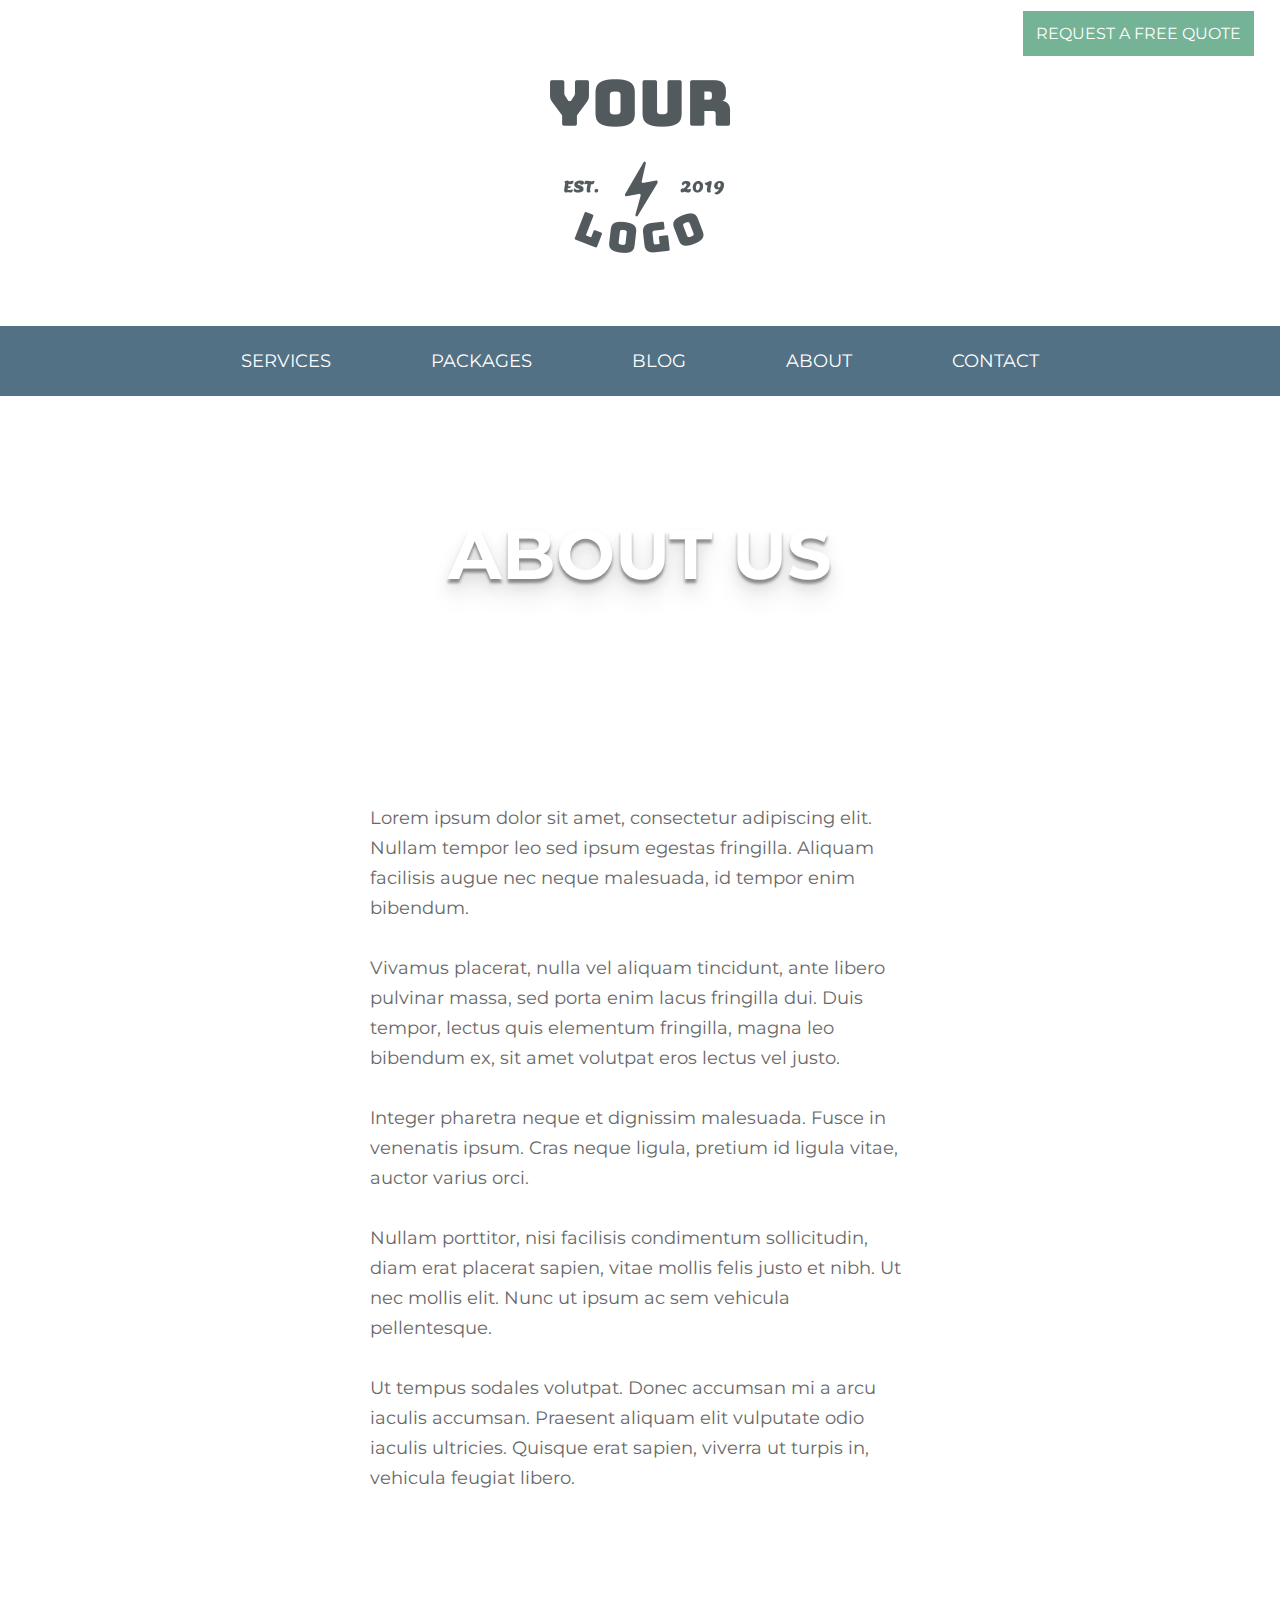
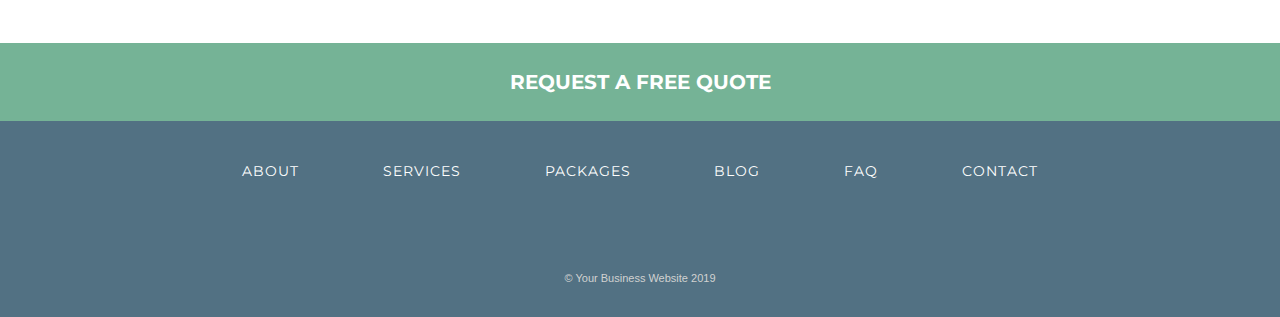
==== about.html @ 86dc335e "Added about.html" ====
<!DOCTYPE html>
<html lang="en">
  <head>
    <meta charset="utf-8" />
    <meta content="IE=edge" http-equiv="X-UA-Compatible" />
    <meta content="width=device-width, initial-scale=1" name="viewport" />

    <!-- Meta Description -->
    <meta content="" name="description" />

    <title>About Your Business</title>

    <!-- CSS Stylesheets -->
    <link href="css/bootstrap.min.css" rel="stylesheet" />
    <link href="css/style.css" rel="stylesheet" type="text/css" />
    <link href="css/navbar.css" rel="stylesheet" type="text/css" />

    <!--Font Styles -->
    <link
      href="https://fonts.googleapis.com/css?family=Montserrat"
      rel="stylesheet"
      type="text/css"
    />
  </head>

  <body>
    <div class="consultation">
      <br />
      <a href="mailto:info@mtandev.com"
        ><span class="gold">REQUEST A FREE QUOTE</span></a
      >
    </div>

    <div class="container-fluid" id="banner" align="center">
      <a href="#">
        <img alt="accounting-logo" class="logo" src="images/logo.png"
      /></a>
    </div>
    <!--end banner-->

    <nav
      class="navbar navbar-default navbar-static-top"
      id="topnavbar"
      role="navigation"
    >
      <div class="navbar-header">
        <button
          class="navbar-toggle"
          data-target=".navbar-collapse"
          data-toggle="collapse"
          type="button"
        >
          <span class="sr-only">Toggle navigation</span>

          <span class="icon-bar"></span>
          <span class="icon-bar"></span>
          <span class="icon-bar"></span>
        </button>
      </div>
      <!--end navbar-header-->

      <div class="collapse navbar-collapse" align="center">
        <ul class="nav navbar-nav">
          <li>
            <a href="#">SERVICES</a>
          </li>

          <li>
            <a href="#">PACKAGES</a>
          </li>

          <li><a href="#">BLOG</a></li>

          <li><a href="about.html">ABOUT</a></li>

          <li><a href="#">CONTACT</a></li>
        </ul>
      </div>
    </nav>
    <!--end navbar-->

    <div class="about-banner">
      <h2 align="center">ABOUT US</h2>
    </div>
    <!--end about-banner-->

    <div class="about-description center-block">
      <div class="container">
        <div class="row">
          <div class="col-md-6 col-md-offset-3 col-sm-8 col-sm-offset-2">
            <p>
              Lorem ipsum dolor sit amet, consectetur adipiscing elit. Nullam
              tempor leo sed ipsum egestas fringilla. Aliquam facilisis augue
              nec neque malesuada, id tempor enim bibendum.
            </p>
            <br />

            <p>
              Vivamus placerat, nulla vel aliquam tincidunt, ante libero
              pulvinar massa, sed porta enim lacus fringilla dui. Duis tempor,
              lectus quis elementum fringilla, magna leo bibendum ex, sit amet
              volutpat eros lectus vel justo.
            </p>
            <br />

            <p>
              Integer pharetra neque et dignissim malesuada. Fusce in venenatis
              ipsum. Cras neque ligula, pretium id ligula vitae, auctor varius
              orci.
            </p>
            <br />

            <p>
              Nullam porttitor, nisi facilisis condimentum sollicitudin, diam
              erat placerat sapien, vitae mollis felis justo et nibh. Ut nec
              mollis elit. Nunc ut ipsum ac sem vehicula pellentesque.
            </p>
            <br />

            <p>
              Ut tempus sodales volutpat. Donec accumsan mi a arcu iaculis
              accumsan. Praesent aliquam elit vulputate odio iaculis ultricies.
              Quisque erat sapien, viverra ut turpis in, vehicula feugiat
              libero.
            </p>
            <br /><br /><br />
          </div>
          <!--end col-md-6-->
        </div>
        <!--end row-->
      </div>
      <!--end container-->
    </div>
    <!--about-description-->

    <div class="consultation-strip" align="center">
      <p>
        <a href="mailto:info@mtandev.com">REQUEST A FREE QUOTE</a>
      </p>
    </div>
    <!--end consultation-strip-->

    <footer>
      <div id="footer" align="center">
        <a href="about.html">ABOUT</a>

        <a href="#">SERVICES</a>

        <a href="#">PACKAGES</a>

        <a href="#">BLOG</a>

        <a href="#">FAQ</a>

        <a href="#">CONTACT</a>
      </div>
      <!--end of footer-->

      <div id="footer" align="center">
        <p align="center" class="text-muted copyright">
          &copy; Your Business Website 2019
        </p>
      </div>
    </footer>
    <!--end Footer-->

    <!-- jQuery (necessary for Bootstrap's JavaScript plugins) -->
    <script src="https://ajax.googleapis.com/ajax/libs/jquery/1.12.4/jquery.min.js"></script>
    <!-- Include all compiled plugins (below), or include individual files as needed -->

    <!--FIXED NAVBAR SCRIPT-->
    <script src="js/bootstrap.min.js"></script>

    <script>
      $("#topnavbar").affix({
        offset: {
          top: $("#banner").height()
        }
      });
    </script>
  </body>
</html>
---- css/style.css ----
.top-background {
  background-image: url(../images/accounting-banner-img.jpg);
  height: 450px;
  background-repeat: no-repeat;
  background-size: cover;
  background-position: center center;
  background-size: 100% 100%;
  margin-top: -20px;
}

.accounting-intro {
  padding-top: 50px;
  padding-bottom: 50px;
}

.accounting-intro h1 {
  color: #537184;
  font-size: 35px;
  font-family: "Montserrat", sans-serif;
  font-weight: bold;
}

.intro {
  padding-top: 30px;
  font-family: "Montserrat", sans-serif;
  font-size: 18px;
  letter-spacing: 1px;
  color: #5a646b;
}

#tax-expert {
  background-color: #f6f4f6;
  margin-top: 50px;
}

#tax-expert p {
  font-family: "Montserrat", sans-serif;
  font-size: 28px;
  font-weight: bold;
  color: #537184;
  padding-top: 120px;
  padding-bottom: 130px;
  letter-spacing: 1px;
  line-height: 45px;
}

.consultations {
  background-color: #75b396;
}

.consultations p {
  font-family: "Montserrat", sans-serif;
  font-size: 22px;
  padding-top: 20px;
  padding-bottom: 20px;
  color: #ffffff;
}

.free-call {
  background-color: #92a6b6;
  margin-top: -20px;
}

.free-call h5 {
  font-family: "Montserrat", sans-serif;
  font-size: 45px;
  font-weight: bold;
  padding-top: 40px;
  color: #ffffff;
  letter-spacing: 1px;
}

.free-call p {
  padding-bottom: 50px;
  font-size: 17px;
  color: #ffffff;
  letter-spacing: 1px;
  font-family: "Montserrat", sans-serif;
  font-weight: bold;
}

.free-call a {
  font-family: "Montserrat", sans-serif;
  border-radius: 0px !important;
  border: 3px solid #ffffff;
  padding: 8px 15px 8px 15px;
  color: #ffffff;
}

.free-call a:hover {
  text-decoration: none;
  color: #ffffff !important;
  border: 3px solid #75b396;
  background-color: #75b396;
}

.accounting-services {
  padding-bottom: 90px;
}

.accounting-services a {
  color: #537184 !important;
}

.accounting-services h4 {
  color: #537184;
  font-size: 50px;
  font-weight: bold;
  font-family: "Montserrat", sans-serif;
  text-align: center;
  padding-top: 90px;
  padding-bottom: 50px;
}

.accounting-services h2 {
  color: #575557;
  font-size: 24px;
  font-weight: bold;
  font-family: "Montserrat", sans-serif;
  padding-bottom: 80px;
}

.accounting-services p {
  color: #575557;
  font-size: 18px !important;
  font-family: "Montserrat", sans-serif;
}

.accounting-services li {
  color: #575557;
  font-size: 18px !important;
  font-family: "Montserrat", sans-serif;
}

.accounting-services ul {
  margin-top: 20px;
}

.testimonials h4 {
  font-size: 40px;
  font-weight: bold;
  font-family: "Montserrat", sans-serif;
  text-align: center;
  padding-bottom: 30px;
  color: #fff;
  padding-top: 50px;
}

.testimonials p {
  font-family: "Montserrat", sans-serif;
  font-size: 18px;
}

.testimonials {
  background-color: #92a6b6;
  height: auto;
  background-repeat: no-repeat;
  background-size: cover;
}

.clients {
  padding-top: 60px;
  padding-bottom: 80px;
}

.clients img {
  padding-top: 10px;
  padding-bottom: 10px;
  max-width: 100%;
}

.clients h4 {
  font-size: 50px;
  font-weight: bold;
  font-family: "Montserrat", sans-serif;
  text-align: center;
  padding-bottom: 20px;
  color: #537184;
}

.reviewer {
  font-family: "Montserrat", sans-serif;
  font-size: 14px !important;
  color: #565656 !important;
  font-weight: bold;
  padding-bottom: 80px;
}

.read-more {
  color: #537184;
  font-size: 15px !important;
}

hr {
  display: block;
  border: 0;
  height: 2px;
  background-image: linear-gradient(
    to right,
    rgba(0, 0, 0, 0),
    rgba(0, 0, 0, 0.1),
    rgba(0, 0, 0, 0)
  );
}

/*----ABOUT PAGE STYLES----*/

.about-banner {
  background-image: url(../images/about-accounting-services-banner.jpg);
  background-repeat: no-repeat;
  background-size: cover;
  background-position: center center;
  background-size: 100% 100%;
  margin-top: -20px;
  height: auto;
  background-attachment: fixed;
}

.about-banner h2 {
  font-size: 70px;
  font-family: "Montserrat", sans-serif;
  color: #ffffff;
  padding-top: 120px;
  padding-bottom: 120px;
  font-weight: bold;
  text-shadow: 0px 4px 3px rgba(0, 0, 0, 0.4), 0px 8px 13px rgba(0, 0, 0, 0.1),
    0px 18px 23px rgba(0, 0, 0, 0.1);
}

.about-description {
  font-size: 18px;
  font-family: "Montserrat", sans-serif;
  color: #686868;
  line-height: 30px;
  padding-top: 80px;
  padding-bottom: 60px;
}

/*----RESOURCES PAGE STYLES----*/

.resources p {
  font-family: "Montserrat", sans-serif;
  font-size: 17px;
  color: #606060;
}

.resources {
  padding-bottom: 100px;
}

.resources h2 {
  padding-top: 30px;
  font-family: "Montserrat", sans-serif;
  font-size: 50px;
  color: #515151;
  font-weight: bold;
}

.resources h3 {
  font-family: "Montserrat", sans-serif;
  font-size: 30px;
  color: #515151;
  font-weight: bold;
}

/*----TERMS & CONDITIONS/ PRIVACY POLICY PAGE STYLES----*/

.terms {
  padding-bottom: 80px;
}

.terms p {
  font-family: "Montserrat", sans-serif;
  font-size: 17px;
  color: #606060;
}

.terms h2 {
  padding-top: 30px;
  font-family: "Montserrat", sans-serif;
  font-size: 30px;
  color: #515151;
  font-weight: bold;
  padding-bottom: 30px;
  text-decoration: underline;
}

.terms h3 {
  padding-top: 20px;
  font-family: "Montserrat", sans-serif;
  font-size: 25px;
  color: #515151;
  font-weight: bold;
}

.calendar {
  padding-bottom: 80px;
}

/* Smartphones (portrait and landscape) ----------- */

@media only screen and (max-width: 480px) {
  .top-background {
    height: 250px;
  }

  .about-banner {
    background-image: url(../images/about-accounting-services-mobile-banner.jpg);
    background-repeat: no-repeat;
    background-size: cover;
    background-position: center center;
    background-size: 100% 100%;
    margin-top: -20px;
    height: auto;
  }

  .about-banner h2 {
    padding-top: 80px;
    padding-bottom: 80px;
    font-size: 60px;
  }

  .free-call p {
    font-size: 13px;
  }

  .free-call a {
    padding: 8px 5px 8px 5px;
  }

  .testimonials h4 {
    font-size: 35px;
  }

  .resources p {
    font-size: 12px;
  }
}

@media only screen and (min-width: 480px) and (max-width: 1024px) {
  .top-background {
    height: 350px;
  }

  .about-banner {
    background-image: url(../images/about-accounting-services-tab-banner.jpg);
  }

  .about-banner h2 {
    padding-top: 100px;
    padding-bottom: 100px;
  }

  .clients img {
    padding-top: 50px;
    width: 60%;
  }
}
---- css/navbar.css ----
.row {
  margin: 0 !important;
  padding: 0 !important;
}

p {
  padding: 0;
  margin: 0;
}

/*----TOP BANNER STYLING----*/

.consultation {
  text-align: right;
  padding-right: 2%;
  color: #ffffff;
  font-family: "Montserrat", sans-serif;
  font-size: 16px;
}

.consultation a {
  color: #ffffff !important;
}

.gold {
  background-color: #75b396;
  padding: 8px;
  border: 5px solid #75b396;
}

.gold:hover {
  text-decoration: none;
  border: 5px solid #75b396;
  background-color: #ffffff;
  color: #75b396;
}

.logo {
  max-width: 100%;
  padding-top: 20px;
  padding-bottom: 60px;
}

/*----NAVBAR STYLING----*/

.navbar {
  background-color: #537184 !important;
  border-bottom: none;
  width: 100%;
  height: auto;
}

.icon-bar {
  background-color: #ffffff !important;
}

.navbar-toggle:hover,
.navbar-toggle:focus,
.navbar-toggle:active,
.navbar-toggle.active,
.open > .dropdown-toggle .navbar-toggle {
  background-color: #537184 !important;
}

.navbar-toggle:active:focus {
  background-color: #537184 !important;
}

#topnavbar.affix {
  position: fixed;
  top: 0;
  width: 100%;
}

.nav li {
  padding-right: 35px;
  padding-left: 35px;
  font-family: "Montserrat", sans-serif;
  font-size: 18px;
  color: #ffffff;
  background-color: #537184;
  border: none;
  padding-top: 10px;
  padding-bottom: 10px;
}

.navbar .navbar-nav {
  display: inline-block;
  float: none;
  vertical-align: top;
}

.navbar .navbar-collapse {
  text-align: center;
}

.nav a {
  color: #ffffff !important;
}

.nav a:hover {
  background-color: #92a6b6 !important;
}

/*----CONSULTATION-STRIP STYLING----*/

.consultation-strip {
  background-color: #75b396;
}

.consultation-strip p {
  font-family: "Montserrat", sans-serif;
  font-size: 20px;
  font-weight: bold;
  padding-top: 25px;
  padding-bottom: 25px;
}

.consultation-strip a {
  color: #ffffff !important;
  padding-top: 20px;
  padding-bottom: 20px;
}

.consultation-strip a:hover {
  text-decoration: none;
  color: #23313d !important;
  border: 2px solid #23313d;
  padding: 10px;
}

/*----FOOTER SECTION STYLING----*/

footer {
  padding-bottom: 0 !important;
  background-color: #527183;
}

#footer {
  padding-top: 40px;
  padding-bottom: 30px;
}

#footer a {
  color: #ffffff;
  font-family: "Montserrat", sans-serif;
  font-size: 14px;
  letter-spacing: 1px;
  padding-right: 40px;
  padding-left: 40px;
}

#footer a:hover {
  color: #75b396;
  text-decoration: none !important;
}

.footerlinks {
  padding-bottom: 40px;
}

.footerlinks a {
  color: #c8cfd1;
  font-family: "Montserrat", sans-serif;
  font-size: 12px;
  padding-left: 30px;
  padding-right: 30px;
}

.address {
  padding-bottom: 30px;
  text-align: center;
  font-family: "Montserrat", sans-serif;
  font-size: 14px;
  color: #ffffff;
  letter-spacing: 1px;
}

.copyright {
  color: #d1d1d1 !important;
  padding-top: 20px;
  font-size: 11px;
}

/* Smartphones (portrait and landscape) ----------- */

@media only screen and (max-width: 600px) {
  .consultation {
    font-size: 14px;
    padding-top: 20px;
  }
  .gold:hover {
    border: 3px solid #cb9c79;
  }
  .nav li {
    padding-right: 0px;
    padding-left: 0px;
  }
  #footer a {
    padding-right: 5px !important;
    padding-left: 5px !important;
    line-height: 22px;
  }
  #footer {
    padding-right: 15px !important;
    padding-left: 15px !important;
  }
}

@media only screen and (min-width: 600px) and (max-width: 1024px) {
  #footer a {
    padding-right: 25px !important;
    padding-left: 25px !important;
    line-height: 30px;
  }

  #footer {
    padding-right: 15px !important;
    padding-left: 15px !important;
  }
}

/* iPads (landscape) ----------- */

@media only screen and (min-width: 768px) and (max-width: 1200px) and (orientation: landscape) {
  .navbar-header {
    float: none;
  }
  .navbar-left,
  .navbar-right {
    float: none !important;
  }
  .navbar-toggle {
    display: block;
    margin-right: 50px;
  }
  .navbar-fixed-top {
    top: 0;
    border-width: 0 0 1px;
  }
  .navbar-collapse.collapse {
    display: none !important;
    overflow: visible !important;
  }
  .navbar-nav li {
    float: none !important;
    text-align: center;
  }
  .navbar-nav li a {
    padding-top: 10px;
    padding-bottom: 10px;
  }
  .collapse.in {
    display: block !important;
  }
}
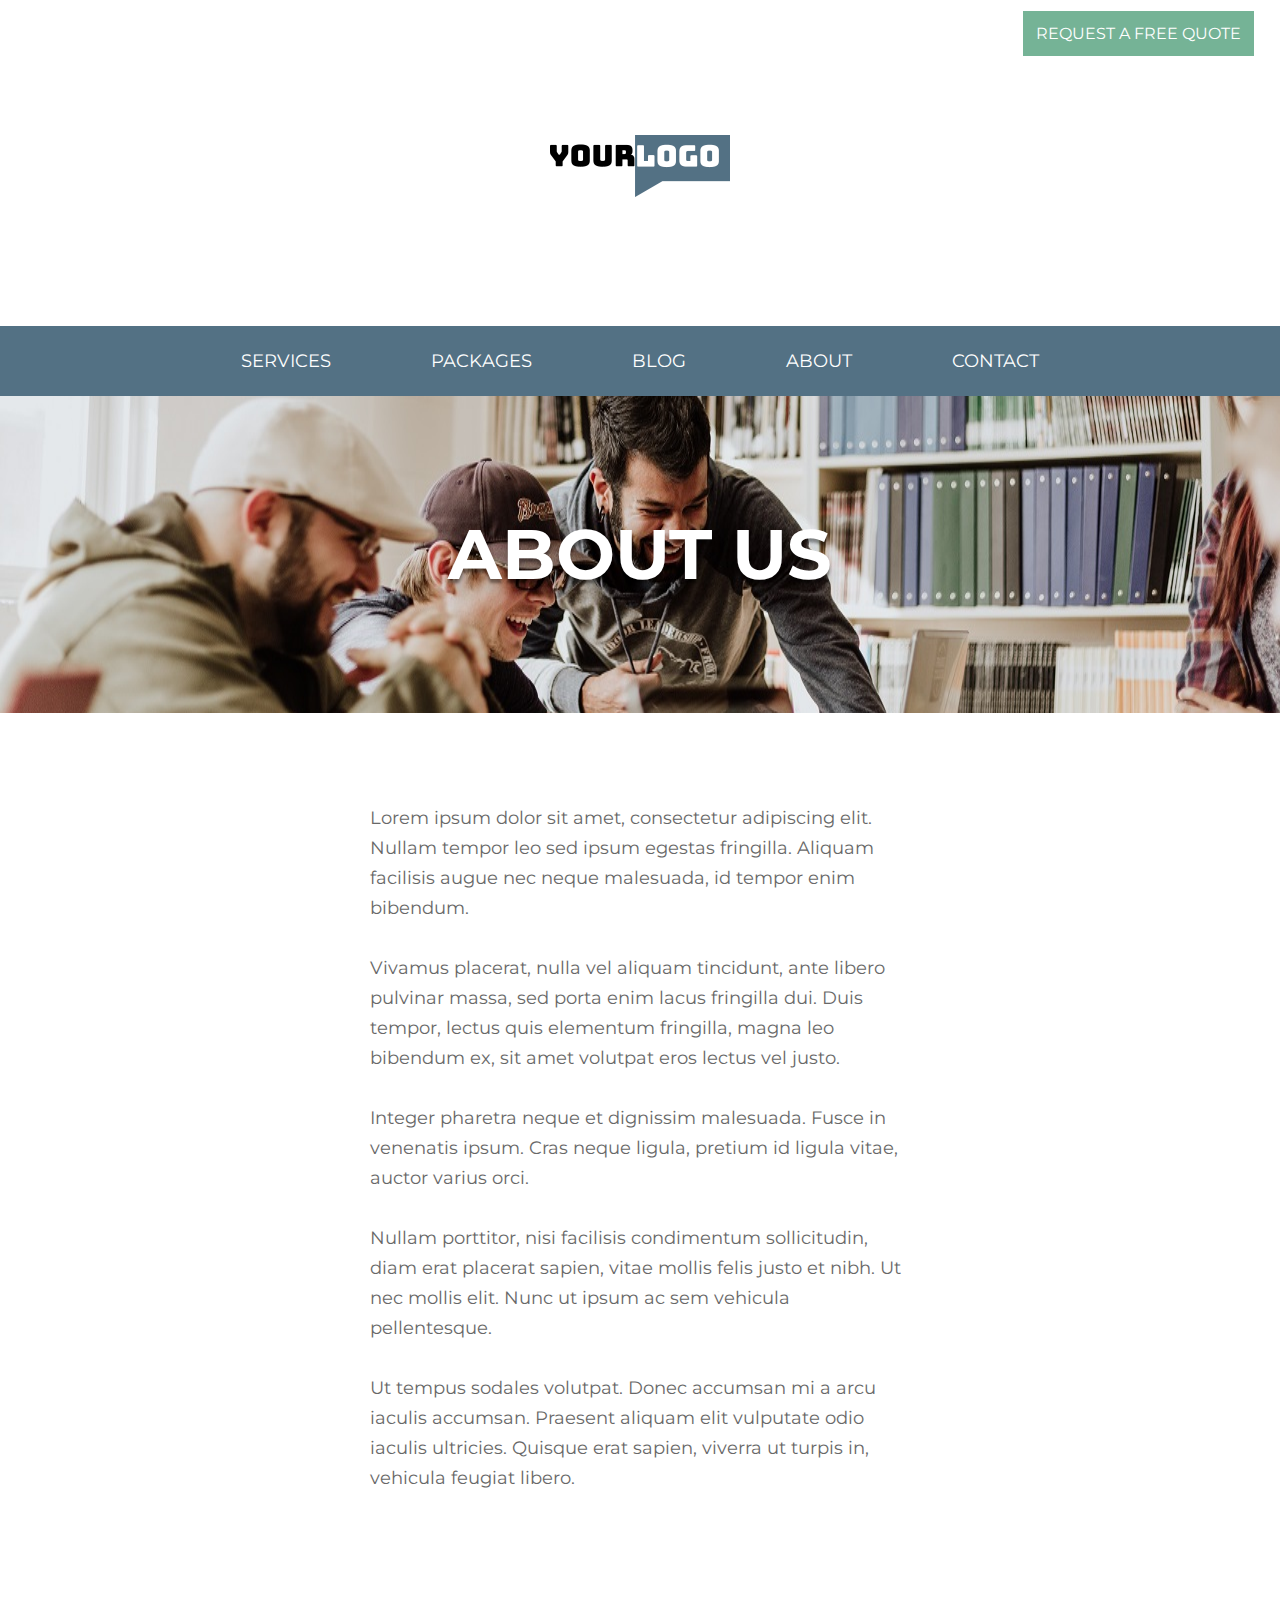
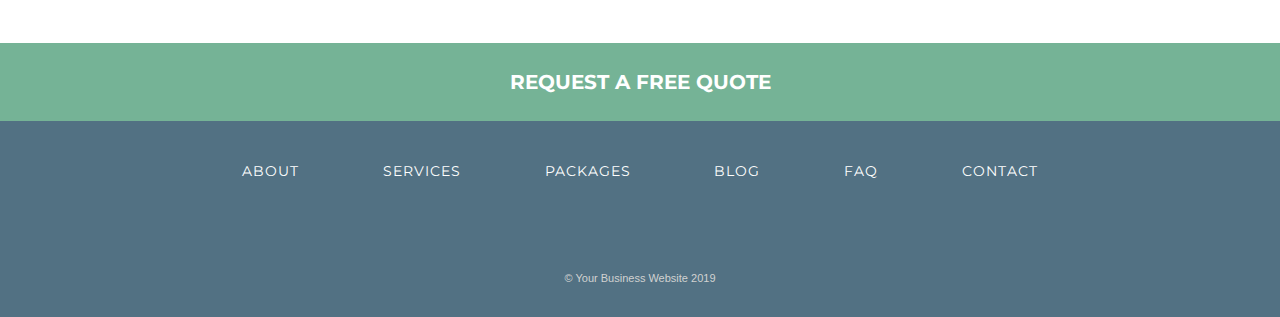
==== commit 3256f1aa: "Update about.html" ====
--- a/about.html
+++ b/about.html
@@ -32,7 +32,7 @@
     </div>
 
     <div class="container-fluid" id="banner" align="center">
-      <a href="#">
+      <a href="index.html">
         <img alt="accounting-logo" class="logo" src="images/logo.png"
       /></a>
     </div>
@@ -62,7 +62,7 @@
       <div class="collapse navbar-collapse" align="center">
         <ul class="nav navbar-nav">
           <li>
-            <a href="#">SERVICES</a>
+            <a href="services.html">SERVICES</a>
           </li>
 
           <li>
@@ -144,7 +144,7 @@
       <div id="footer" align="center">
         <a href="about.html">ABOUT</a>
 
-        <a href="#">SERVICES</a>
+        <a href="services.html">SERVICES</a>
 
         <a href="#">PACKAGES</a>
 
--- a/css/style.css
+++ b/css/style.css
@@ -8,12 +8,12 @@
   margin-top: -20px;
 }
 
-.accounting-intro {
+.intro {
   padding-top: 50px;
   padding-bottom: 50px;
 }
 
-.accounting-intro h1 {
+.intro h1 {
   color: #537184;
   font-size: 35px;
   font-family: "Montserrat", sans-serif;
@@ -28,12 +28,12 @@
   color: #5a646b;
 }
 
-#tax-expert {
+#expert {
   background-color: #f6f4f6;
   margin-top: 50px;
 }
 
-#tax-expert p {
+#expert p {
   font-family: "Montserrat", sans-serif;
   font-size: 28px;
   font-weight: bold;
@@ -56,12 +56,12 @@
   color: #ffffff;
 }
 
-.free-call {
+.free-quote {
   background-color: #92a6b6;
   margin-top: -20px;
 }
 
-.free-call h5 {
+.free-quote h5 {
   font-family: "Montserrat", sans-serif;
   font-size: 45px;
   font-weight: bold;
@@ -70,7 +70,7 @@
   letter-spacing: 1px;
 }
 
-.free-call p {
+.free-quote p {
   padding-bottom: 50px;
   font-size: 17px;
   color: #ffffff;
@@ -79,7 +79,7 @@
   font-weight: bold;
 }
 
-.free-call a {
+.free-quote a {
   font-family: "Montserrat", sans-serif;
   border-radius: 0px !important;
   border: 3px solid #ffffff;
@@ -87,22 +87,22 @@
   color: #ffffff;
 }
 
-.free-call a:hover {
+.free-quote a:hover {
   text-decoration: none;
   color: #ffffff !important;
   border: 3px solid #75b396;
   background-color: #75b396;
 }
 
-.accounting-services {
+.biz-services {
   padding-bottom: 90px;
 }
 
-.accounting-services a {
+.biz-services a {
   color: #537184 !important;
 }
 
-.accounting-services h4 {
+.biz-services h4 {
   color: #537184;
   font-size: 50px;
   font-weight: bold;
@@ -112,7 +112,7 @@
   padding-bottom: 50px;
 }
 
-.accounting-services h2 {
+.biz-services h2 {
   color: #575557;
   font-size: 24px;
   font-weight: bold;
@@ -120,19 +120,19 @@
   padding-bottom: 80px;
 }
 
-.accounting-services p {
+.biz-services p {
   color: #575557;
   font-size: 18px !important;
   font-family: "Montserrat", sans-serif;
 }
 
-.accounting-services li {
+.biz-services li {
   color: #575557;
   font-size: 18px !important;
   font-family: "Montserrat", sans-serif;
 }
 
-.accounting-services ul {
+.biz-services ul {
   margin-top: 20px;
 }
 
@@ -206,7 +206,7 @@
 /*----ABOUT PAGE STYLES----*/
 
 .about-banner {
-  background-image: url(../images/about-accounting-services-banner.jpg);
+  background-image: url(../images/about.jpg);
   background-repeat: no-repeat;
   background-size: cover;
   background-position: center center;
@@ -305,7 +305,7 @@
   }
 
   .about-banner {
-    background-image: url(../images/about-accounting-services-mobile-banner.jpg);
+    background-image: url(../images/about-biz-services-mobile-banner.jpg);
     background-repeat: no-repeat;
     background-size: cover;
     background-position: center center;
@@ -320,11 +320,11 @@
     font-size: 60px;
   }
 
-  .free-call p {
+  .free-quote p {
     font-size: 13px;
   }
 
-  .free-call a {
+  .free-quote a {
     padding: 8px 5px 8px 5px;
   }
 
@@ -343,7 +343,7 @@
   }
 
   .about-banner {
-    background-image: url(../images/about-accounting-services-tab-banner.jpg);
+    background-image: url(../images/about-biz-services-tab-banner.jpg);
   }
 
   .about-banner h2 {
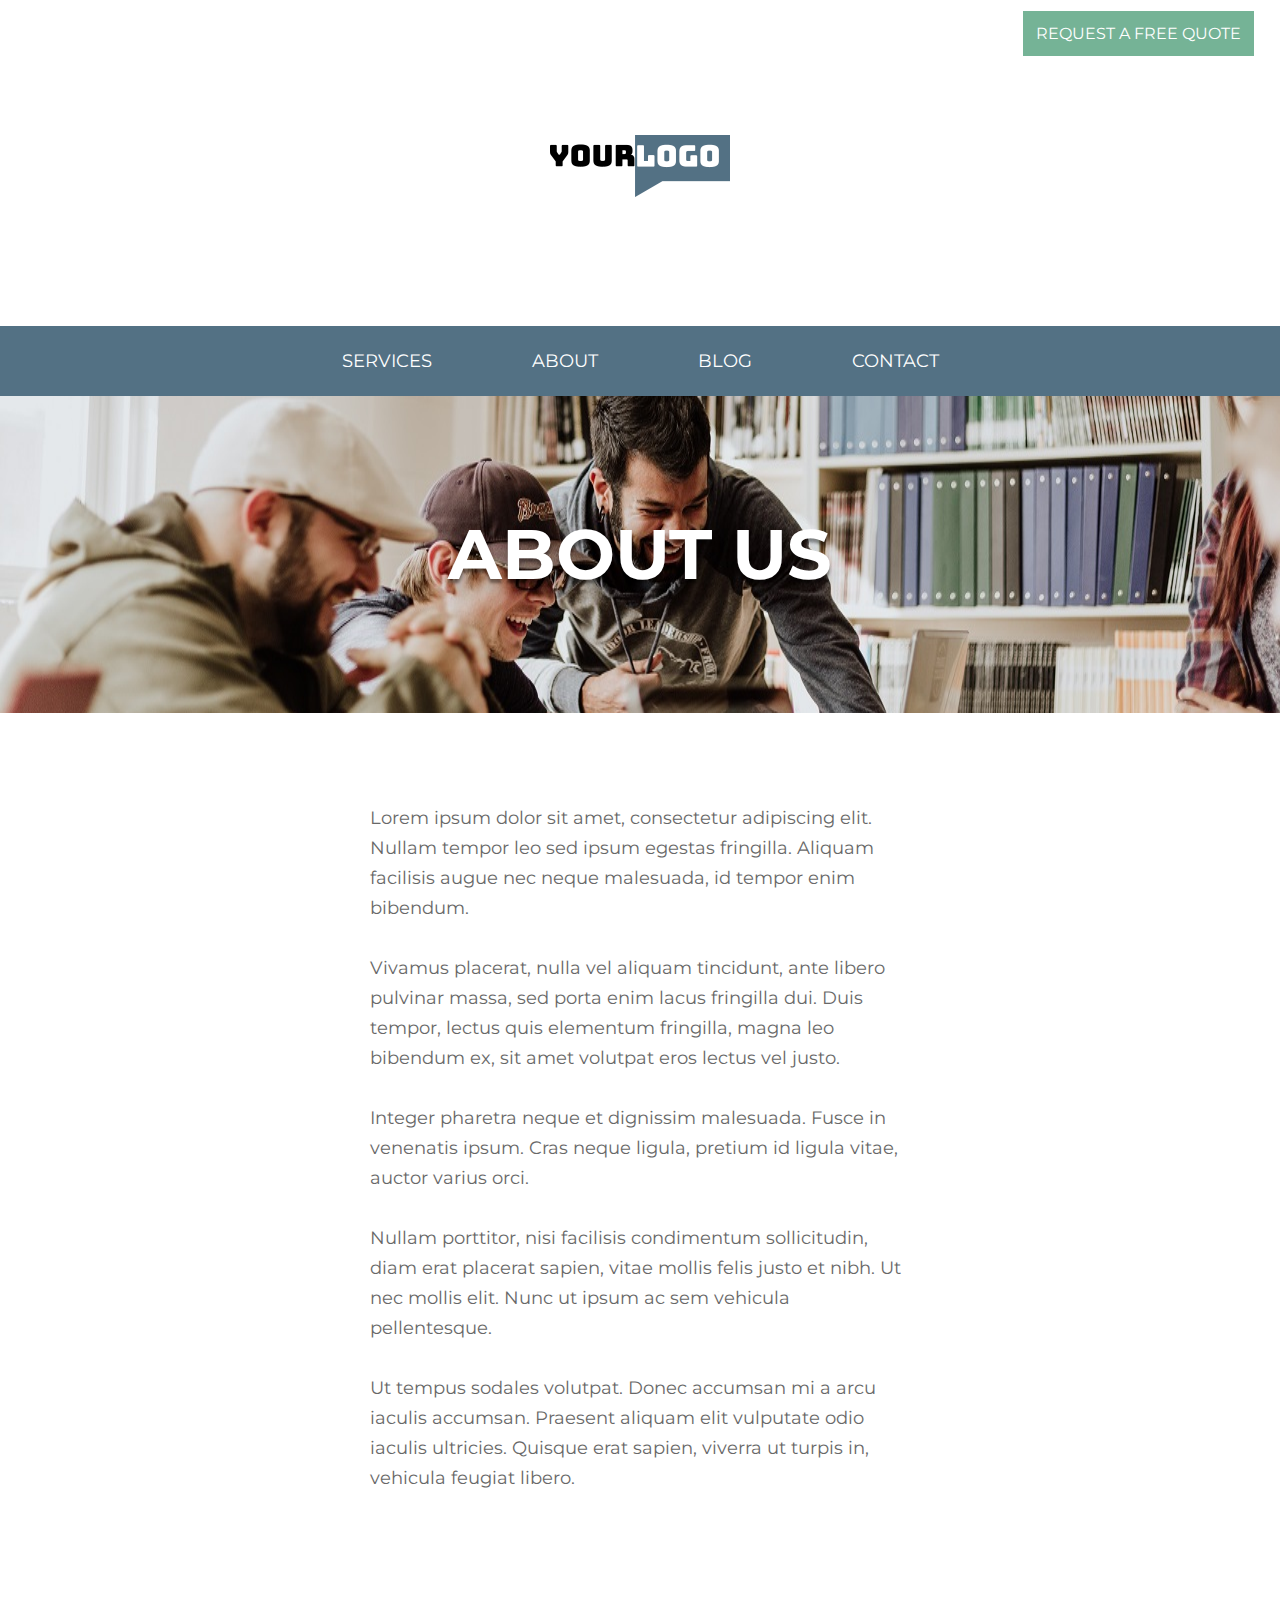
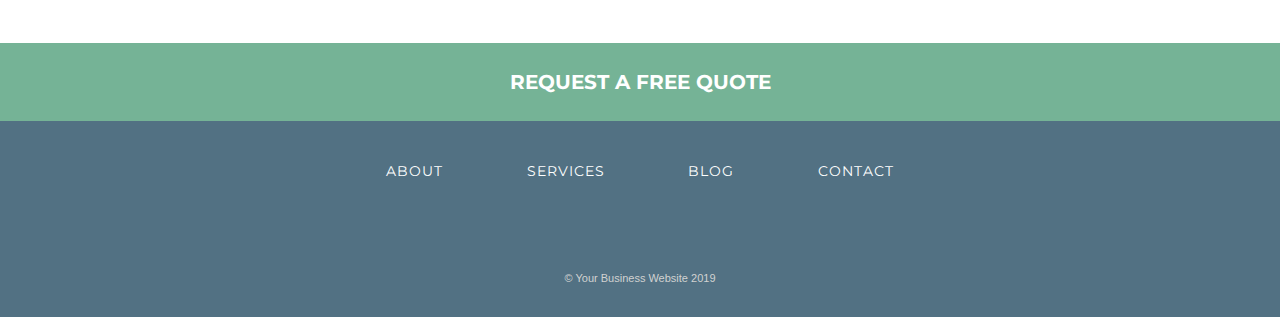
==== commit e774aa88: "Update about.html" ====
--- a/about.html
+++ b/about.html
@@ -61,17 +61,14 @@
 
       <div class="collapse navbar-collapse" align="center">
         <ul class="nav navbar-nav">
+          
           <li>
             <a href="services.html">SERVICES</a>
           </li>
-
-          <li>
-            <a href="#">PACKAGES</a>
-          </li>
-
+          
+          <li><a href="about.html">ABOUT</a></li>
+          
           <li><a href="#">BLOG</a></li>
-
-          <li><a href="about.html">ABOUT</a></li>
 
           <li><a href="#">CONTACT</a></li>
         </ul>
@@ -146,11 +143,7 @@
 
         <a href="services.html">SERVICES</a>
 
-        <a href="#">PACKAGES</a>
-
         <a href="#">BLOG</a>
-
-        <a href="#">FAQ</a>
 
         <a href="#">CONTACT</a>
       </div>
